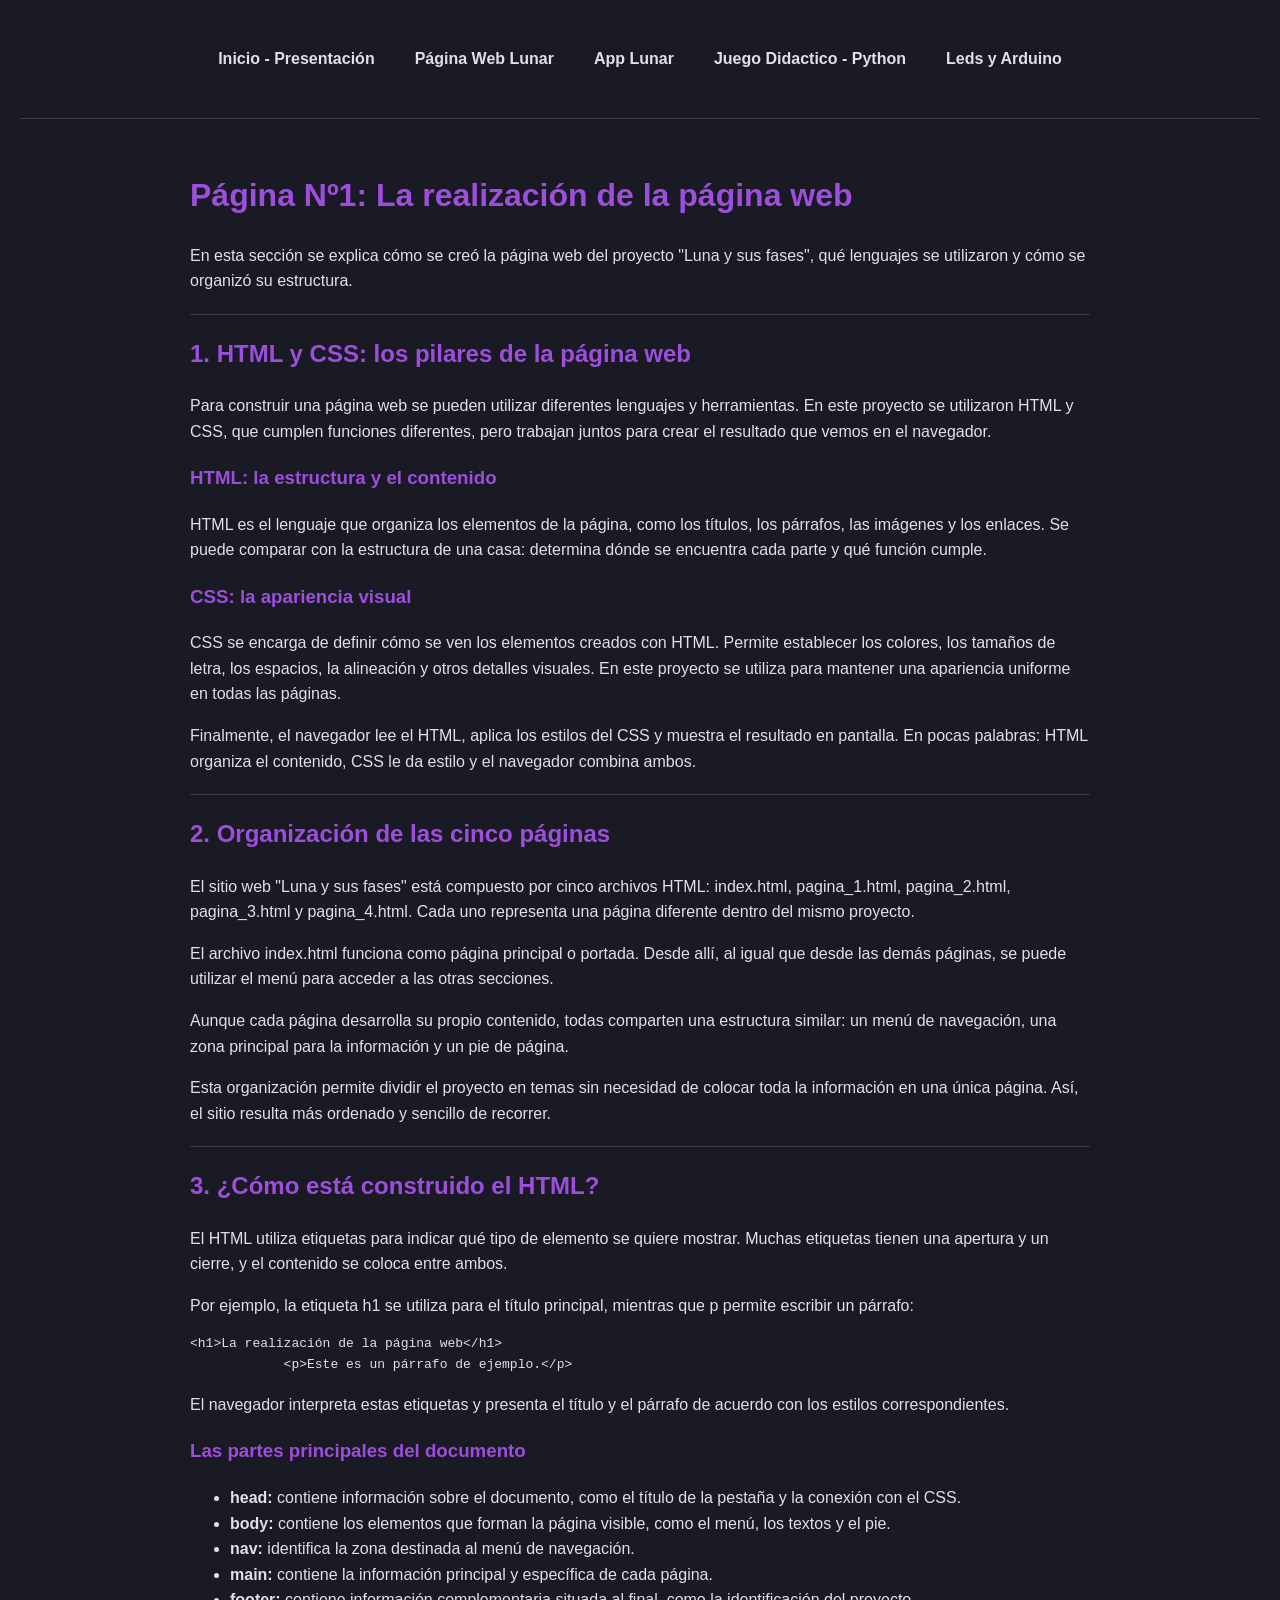
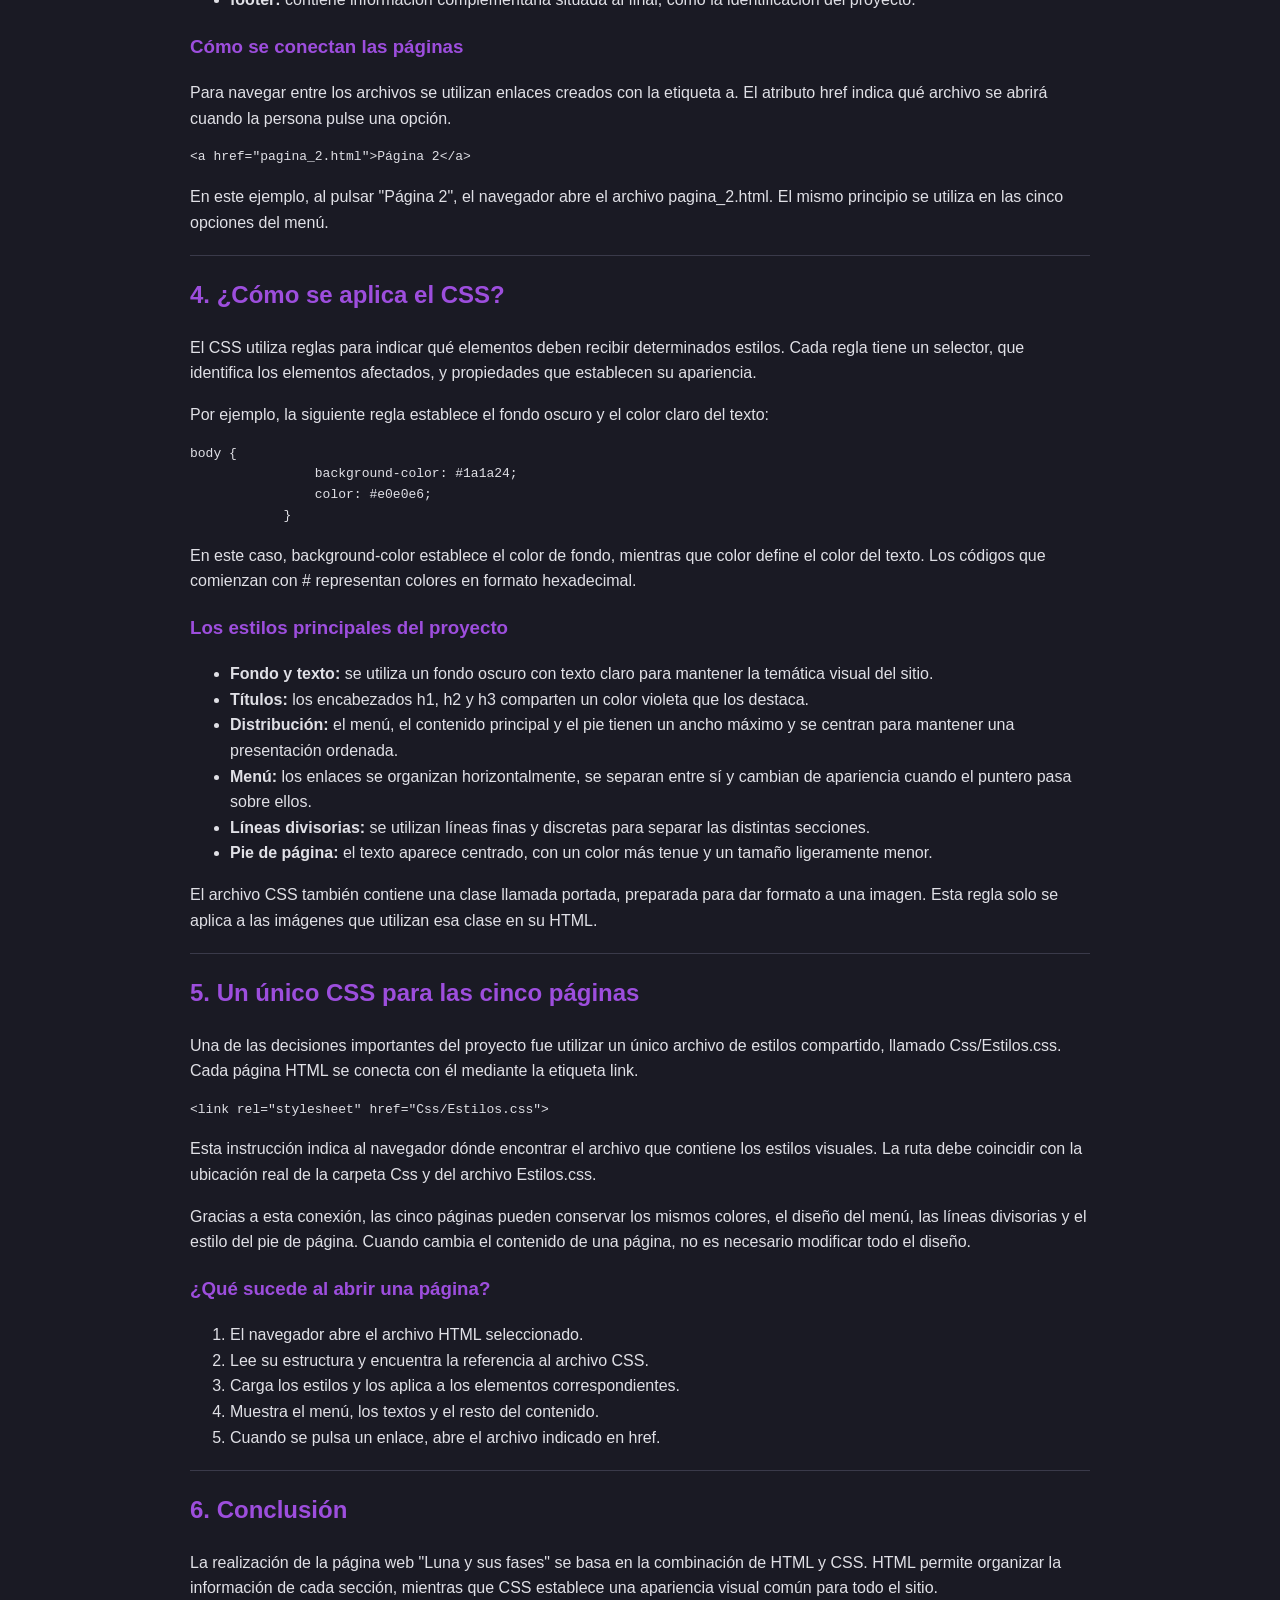
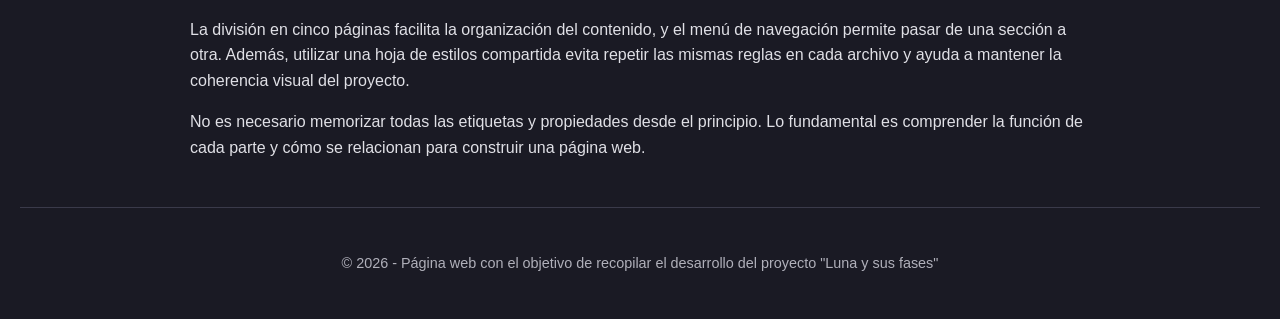
==== pagina_1.html @ 1ac2c7fb "Add files via upload" ====
<!DOCTYPE html>
<html lang="es">
<head>
    <meta charset="UTF-8">
    <meta name="viewport" content="width=device-width, initial-scale=1.0">
    <link rel="stylesheet" href="Css/Estilos.css">
    <title>Creación de la Página Web Explicativa</title>
</head>
<body>

    <nav>
        <ul>
            <li><a href="index.html">Inicio - Presentación</a></li>
            <li><a href="pagina_1.html">Página Web Lunar</a></li>
            <li><a href="pagina_2.html">App Lunar</a></li>
            <li><a href="pagina_3.html">Juego Didactico - Python</a></li>
            <li><a href="pagina_4.html">Leds y Arduino</a></li>
        </ul>
    </nav>

        <hr> 
            <main>
                <h1>Página Nº1: La realización de la página web</h1>

                <p>
                    En esta sección se explica cómo se creó la página web del proyecto
                    "Luna y sus fases", qué lenguajes se utilizaron y cómo se organizó
                    su estructura.
                </p>

                <hr>

                <h2>1. HTML y CSS: los pilares de la página web</h2>

                <p>
                    Para construir una página web se pueden utilizar diferentes
                    lenguajes y herramientas. En este proyecto se utilizaron HTML
                    y CSS, que cumplen funciones diferentes, pero trabajan juntos
                    para crear el resultado que vemos en el navegador.
                </p>

                <h3>HTML: la estructura y el contenido</h3>

                <p>
                    HTML es el lenguaje que organiza los elementos de la página,
                    como los títulos, los párrafos, las imágenes y los enlaces.
                    Se puede comparar con la estructura de una casa: determina
                    dónde se encuentra cada parte y qué función cumple.
                </p>

                <h3>CSS: la apariencia visual</h3>

                <p>
                    CSS se encarga de definir cómo se ven los elementos creados
                    con HTML. Permite establecer los colores, los tamaños de letra,
                    los espacios, la alineación y otros detalles visuales.
                    En este proyecto se utiliza para mantener una apariencia
                    uniforme en todas las páginas.
                </p>

                <p>
                    Finalmente, el navegador lee el HTML, aplica los estilos del CSS
                    y muestra el resultado en pantalla. En pocas palabras:
                    HTML organiza el contenido, CSS le da estilo y el navegador
                    combina ambos.
                </p>

                <hr>

                <h2>2. Organización de las cinco páginas</h2>

                <p>
                    El sitio web "Luna y sus fases" está compuesto por cinco archivos
                    HTML: index.html, pagina_1.html, pagina_2.html, pagina_3.html
                    y pagina_4.html. Cada uno representa una página diferente
                    dentro del mismo proyecto.
                </p>

                <p>
                    El archivo index.html funciona como página principal o portada.
                    Desde allí, al igual que desde las demás páginas, se puede utilizar
                    el menú para acceder a las otras secciones.
                </p>

                <p>
                    Aunque cada página desarrolla su propio contenido, todas comparten
                    una estructura similar: un menú de navegación, una zona principal
                    para la información y un pie de página.
                </p>

                <p>
                    Esta organización permite dividir el proyecto en temas sin
                    necesidad de colocar toda la información en una única página.
                    Así, el sitio resulta más ordenado y sencillo de recorrer.
                </p>

                <hr>

                <h2>3. ¿Cómo está construido el HTML?</h2>

                <p>
                    El HTML utiliza etiquetas para indicar qué tipo de elemento
                    se quiere mostrar. Muchas etiquetas tienen una apertura y un
                    cierre, y el contenido se coloca entre ambos.
                </p>

                <p>
                    Por ejemplo, la etiqueta h1 se utiliza para el título principal,
                    mientras que p permite escribir un párrafo:
                </p>

                <pre><code>&lt;h1&gt;La realización de la página web&lt;/h1&gt;
            &lt;p&gt;Este es un párrafo de ejemplo.&lt;/p&gt;</code></pre>

                <p>
                    El navegador interpreta estas etiquetas y presenta el título
                    y el párrafo de acuerdo con los estilos correspondientes.
                </p>

                <h3>Las partes principales del documento</h3>

                <ul>
                    <li>
                        <strong>head:</strong> contiene información sobre el documento,
                        como el título de la pestaña y la conexión con el CSS.
                    </li>
                    <li>
                        <strong>body:</strong> contiene los elementos que forman
                        la página visible, como el menú, los textos y el pie.
                    </li>
                    <li>
                        <strong>nav:</strong> identifica la zona destinada al menú
                        de navegación.
                    </li>
                    <li>
                        <strong>main:</strong> contiene la información principal
                        y específica de cada página.
                    </li>
                    <li>
                        <strong>footer:</strong> contiene información complementaria
                        situada al final, como la identificación del proyecto.
                    </li>
                </ul>

                <h3>Cómo se conectan las páginas</h3>

                <p>
                    Para navegar entre los archivos se utilizan enlaces creados
                    con la etiqueta a. El atributo href indica qué archivo se abrirá
                    cuando la persona pulse una opción.
                </p>

                <pre><code>&lt;a href="pagina_2.html"&gt;Página 2&lt;/a&gt;</code></pre>

                <p>
                    En este ejemplo, al pulsar "Página 2", el navegador abre
                    el archivo pagina_2.html. El mismo principio se utiliza
                    en las cinco opciones del menú.
                </p>

                <hr>

                <h2>4. ¿Cómo se aplica el CSS?</h2>

                <p>
                    El CSS utiliza reglas para indicar qué elementos deben recibir
                    determinados estilos. Cada regla tiene un selector, que identifica
                    los elementos afectados, y propiedades que establecen su apariencia.
                </p>

                <p>
                    Por ejemplo, la siguiente regla establece el fondo oscuro y
                    el color claro del texto:
                </p>

                <pre><code>body {
                background-color: #1a1a24;
                color: #e0e0e6;
            }</code></pre>

                <p>
                    En este caso, background-color establece el color de fondo,
                    mientras que color define el color del texto. Los códigos que
                    comienzan con # representan colores en formato hexadecimal.
                </p>

                <h3>Los estilos principales del proyecto</h3>

                <ul>
                    <li>
                        <strong>Fondo y texto:</strong> se utiliza un fondo oscuro
                        con texto claro para mantener la temática visual del sitio.
                    </li>
                    <li>
                        <strong>Títulos:</strong> los encabezados h1, h2 y h3
                        comparten un color violeta que los destaca.
                    </li>
                    <li>
                        <strong>Distribución:</strong> el menú, el contenido principal
                        y el pie tienen un ancho máximo y se centran para mantener
                        una presentación ordenada.
                    </li>
                    <li>
                        <strong>Menú:</strong> los enlaces se organizan horizontalmente,
                        se separan entre sí y cambian de apariencia cuando el puntero
                        pasa sobre ellos.
                    </li>
                    <li>
                        <strong>Líneas divisorias:</strong> se utilizan líneas finas
                        y discretas para separar las distintas secciones.
                    </li>
                    <li>
                        <strong>Pie de página:</strong> el texto aparece centrado,
                        con un color más tenue y un tamaño ligeramente menor.
                    </li>
                </ul>

                <p>
                    El archivo CSS también contiene una clase llamada portada,
                    preparada para dar formato a una imagen. Esta regla solo se
                    aplica a las imágenes que utilizan esa clase en su HTML.
                </p>

                <hr>

                <h2>5. Un único CSS para las cinco páginas</h2>

                <p>
                    Una de las decisiones importantes del proyecto fue utilizar
                    un único archivo de estilos compartido, llamado
                    Css/Estilos.css. Cada página HTML se conecta con él mediante
                    la etiqueta link.
                </p>

                <pre><code>&lt;link rel="stylesheet" href="Css/Estilos.css"&gt;</code></pre>

                <p>
                    Esta instrucción indica al navegador dónde encontrar el archivo
                    que contiene los estilos visuales. La ruta debe coincidir con
                    la ubicación real de la carpeta Css y del archivo Estilos.css.
                </p>

                <p>
                    Gracias a esta conexión, las cinco páginas pueden conservar
                    los mismos colores, el diseño del menú, las líneas divisorias
                    y el estilo del pie de página. Cuando cambia el contenido
                    de una página, no es necesario modificar todo el diseño.
                </p>

                <h3>¿Qué sucede al abrir una página?</h3>

                <ol>
                    <li>El navegador abre el archivo HTML seleccionado.</li>
                    <li>Lee su estructura y encuentra la referencia al archivo CSS.</li>
                    <li>Carga los estilos y los aplica a los elementos correspondientes.</li>
                    <li>Muestra el menú, los textos y el resto del contenido.</li>
                    <li>Cuando se pulsa un enlace, abre el archivo indicado en href.</li>
                </ol>

                <hr>

                <h2>6. Conclusión</h2>

                <p>
                    La realización de la página web "Luna y sus fases" se basa
                    en la combinación de HTML y CSS. HTML permite organizar
                    la información de cada sección, mientras que CSS establece
                    una apariencia visual común para todo el sitio.
                </p>

                <p>
                    La división en cinco páginas facilita la organización del
                    contenido, y el menú de navegación permite pasar de una
                    sección a otra. Además, utilizar una hoja de estilos compartida
                    evita repetir las mismas reglas en cada archivo y ayuda
                    a mantener la coherencia visual del proyecto.
                </p>

                <p>
                    No es necesario memorizar todas las etiquetas y propiedades
                    desde el principio. Lo fundamental es comprender la función
                    de cada parte y cómo se relacionan para construir una página web.
                </p>
        </main>
    <hr>

    <footer>
        <p>&copy; 2026 - Página web con el objetivo de recopilar el desarrollo del proyecto "Luna y sus fases"</p>
</body>
</html>
---- Css/Estilos.css ----
/* Configuración general del "cielo nocturno" */
body {
    background-color: #1a1a24;
    color: #e0e0e6;
    font-family: Arial, sans-serif;
    line-height: 1.6;
    margin: 0;
    padding: 20px;
}

/* Contenedor principal para que el texto no se estire al infinito */
main, nav, footer {
    max-width: 900px;
    margin: 0 auto;
    padding: 10px;
}

/* Títulos con el violeta destacado */
h1, h2, h3 {
    color: #9d4edd;
}

/* Menú de navegación */
nav ul {
    list-style: none; /* Quita los puntitos de la lista */
    padding: 0;
    display: flex;
    justify-content: center; /* Centra los links */
    gap: 20px; /* Separa los links entre sí */
    flex-wrap: wrap;
}

/* Estilo de los links */
nav a {
    color: #e0e0e6;
    text-decoration: none; /* Quita el subrayado feo */
    font-weight: bold;
    padding: 5px 10px;
    border-radius: 5px;
    transition: background 0.3s;
}

/* Efecto cuando pasas el mouse por encima de un link */
nav a:hover {
    background-color: #7b2cbf;
    color: #ffffff;
}

/* Líneas divisorias sutiles */
hr {
    border: 0;
    border-top: 1px solid #3a3a4a;
    margin: 20px 0;
}

/* Pie de página centrado y más tenue */
footer {
    text-align: center;
    color: #b0b0ba;
    font-size: 0.9rem;
}

/* Estilos para la portada */
.portada {
    width: 100%;
    max-height: 400px;
    object-fit: cover;
    border-radius: 8px;
    margin-bottom: 20px;
}

/* GIF del principio: franja lunar */
.gif-principio {
    width: 90%;
    max-width: 700px;
    height: 90px;
    margin: 20px auto 28px;
    overflow: hidden;
    border-radius: 8px;
    line-height: 0;
}

.gif-principio img {
    display: block;
    width: 100%;
    height: 100%;
    object-fit: cover;
    object-position: center;
}

/* GIF del final */
.gif-final {
    width: 100%;
    max-width: 650px;
    margin: 24px auto 12px;
    overflow: hidden;
    line-height: 0;
}

.gif-final img {
    display: block;
    width: 100%;
    height: 250px;
    object-fit: cover;
    object-position: center;
    border-radius: 4px;
}

/* Adaptación para celulares */
@media (max-width: 600px) {
    .gif-principio {
        width: 94%;
        height: 65px;
    }

    .gif-final {
        width: 94%;
    }

    .gif-final img {
        height: 94px;
    }
}
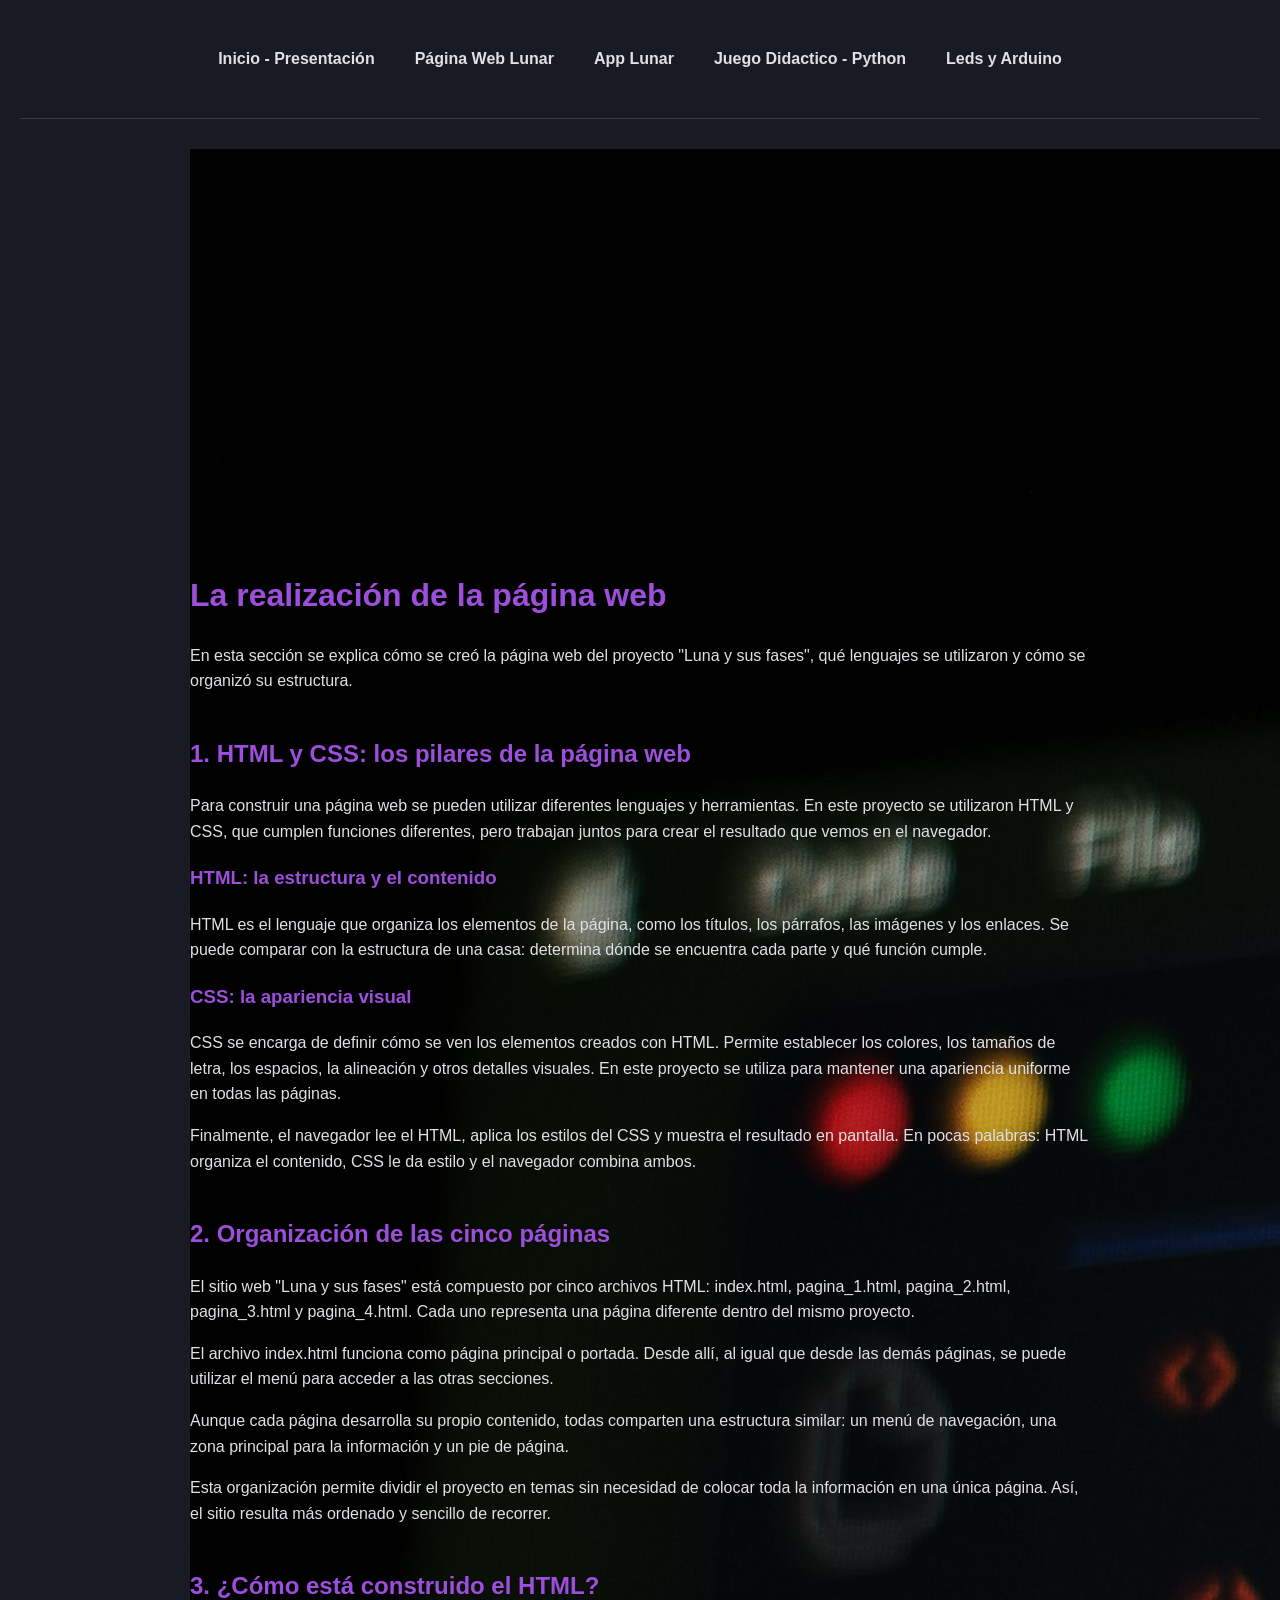
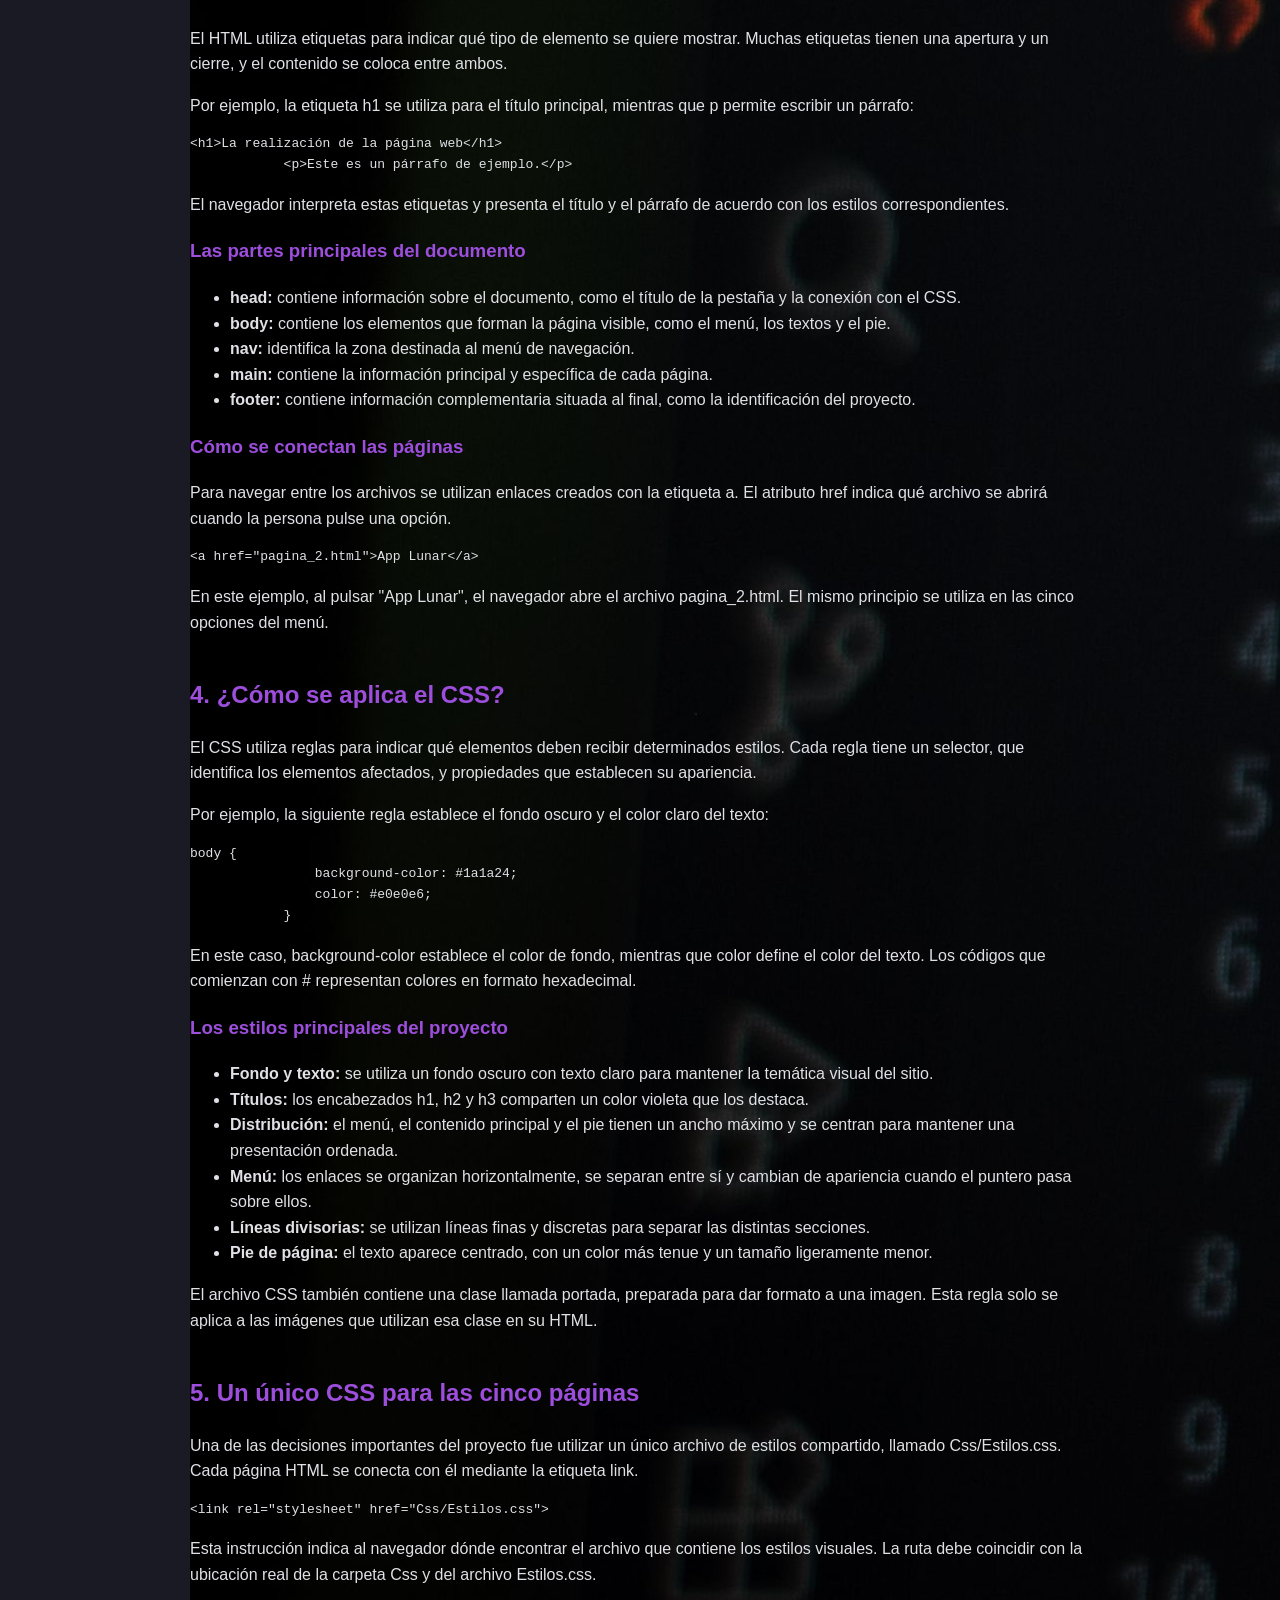
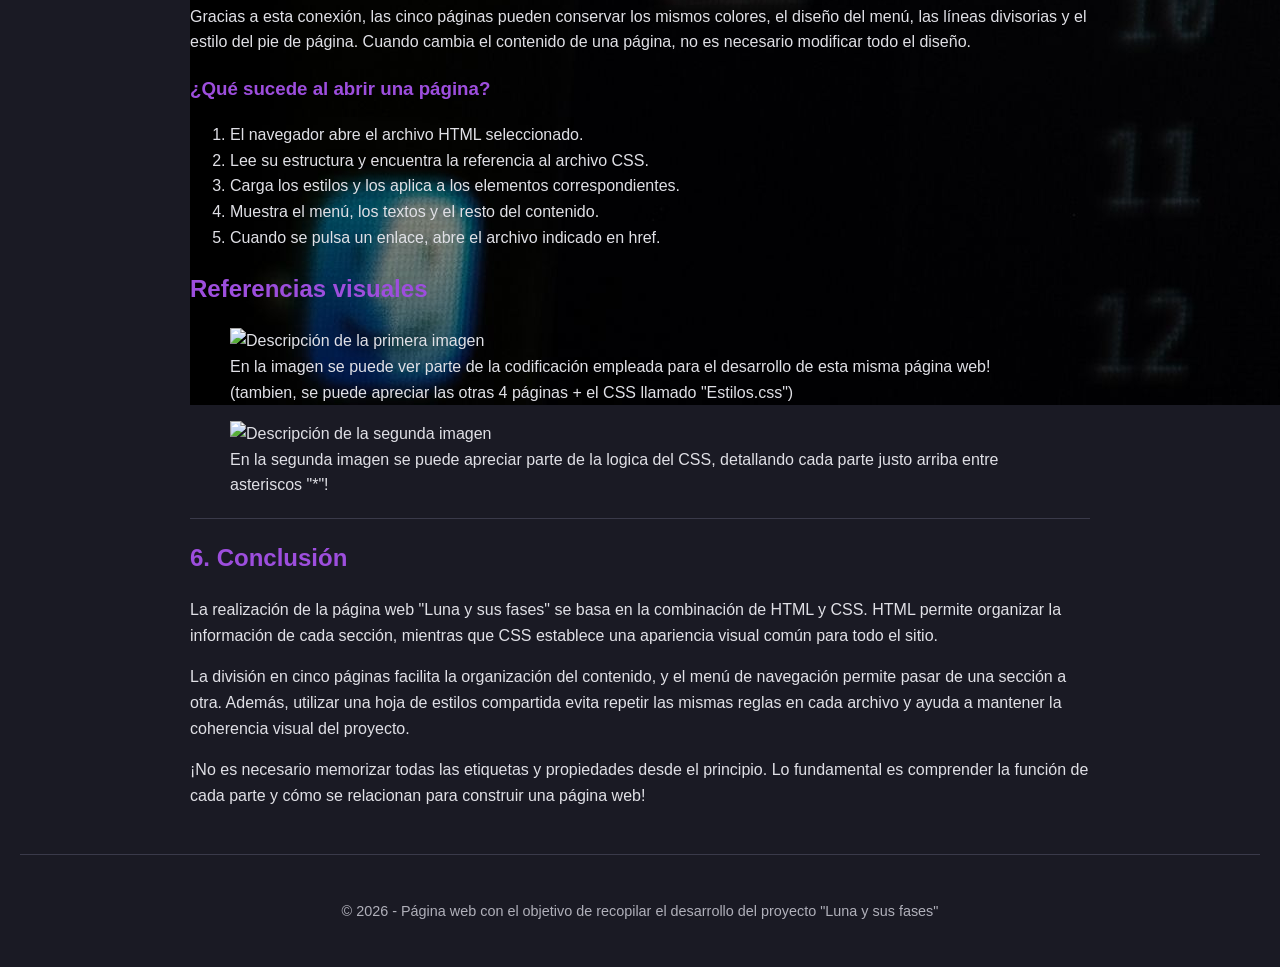
==== commit 135b5cbb: "Add files via upload" ====
--- a/pagina_1.html
+++ b/pagina_1.html
@@ -20,7 +20,11 @@
 
         <hr> 
             <main>
-                <h1>Página Nº1: La realización de la página web</h1>
+                <div class="portada">
+                <img src="Assets/html.jpg" alt="portada" class="imagen-portada">
+                </div>
+
+                <h1>La realización de la página web</h1>
 
                 <p>
                     En esta sección se explica cómo se creó la página web del proyecto
@@ -150,10 +154,10 @@
                     cuando la persona pulse una opción.
                 </p>
 
-                <pre><code>&lt;a href="pagina_2.html"&gt;Página 2&lt;/a&gt;</code></pre>
-
-                <p>
-                    En este ejemplo, al pulsar "Página 2", el navegador abre
+                <pre><code>&lt;a href="pagina_2.html"&gt;App Lunar&lt;/a&gt;</code></pre>
+
+                <p>
+                    En este ejemplo, al pulsar "App Lunar", el navegador abre
                     el archivo pagina_2.html. El mismo principio se utiliza
                     en las cinco opciones del menú.
                 </p>
@@ -257,6 +261,30 @@
                     <li>Cuando se pulsa un enlace, abre el archivo indicado en href.</li>
                 </ol>
 
+                    <section class="referencias">
+                        <h2>Referencias visuales</h2>
+
+                        <div class="galeria-referencias">
+
+                            <figure>
+                                <img src="Assets/html_real.png"
+                                     alt="Descripción de la primera imagen">
+                                <figcaption>
+                                    En la imagen se puede ver parte de la codificación empleada para el desarrollo de esta misma página web! (tambien, se puede apreciar las otras 4 páginas + el CSS llamado "Estilos.css")
+                                </figcaption>
+                            </figure>
+
+                            <figure>
+                                <img src="Assets/css_real.png"
+                                     alt="Descripción de la segunda imagen">
+                                <figcaption>
+                                    En la segunda imagen se puede apreciar parte de la logica del CSS, detallando cada parte justo arriba entre asteriscos "*"!
+                                </figcaption>
+                            </figure>
+
+                        </div>
+                    </section>
+
                 <hr>
 
                 <h2>6. Conclusión</h2>
@@ -277,9 +305,9 @@
                 </p>
 
                 <p>
-                    No es necesario memorizar todas las etiquetas y propiedades
+                    ¡No es necesario memorizar todas las etiquetas y propiedades
                     desde el principio. Lo fundamental es comprender la función
-                    de cada parte y cómo se relacionan para construir una página web.
+                    de cada parte y cómo se relacionan para construir una página web!
                 </p>
         </main>
     <hr>
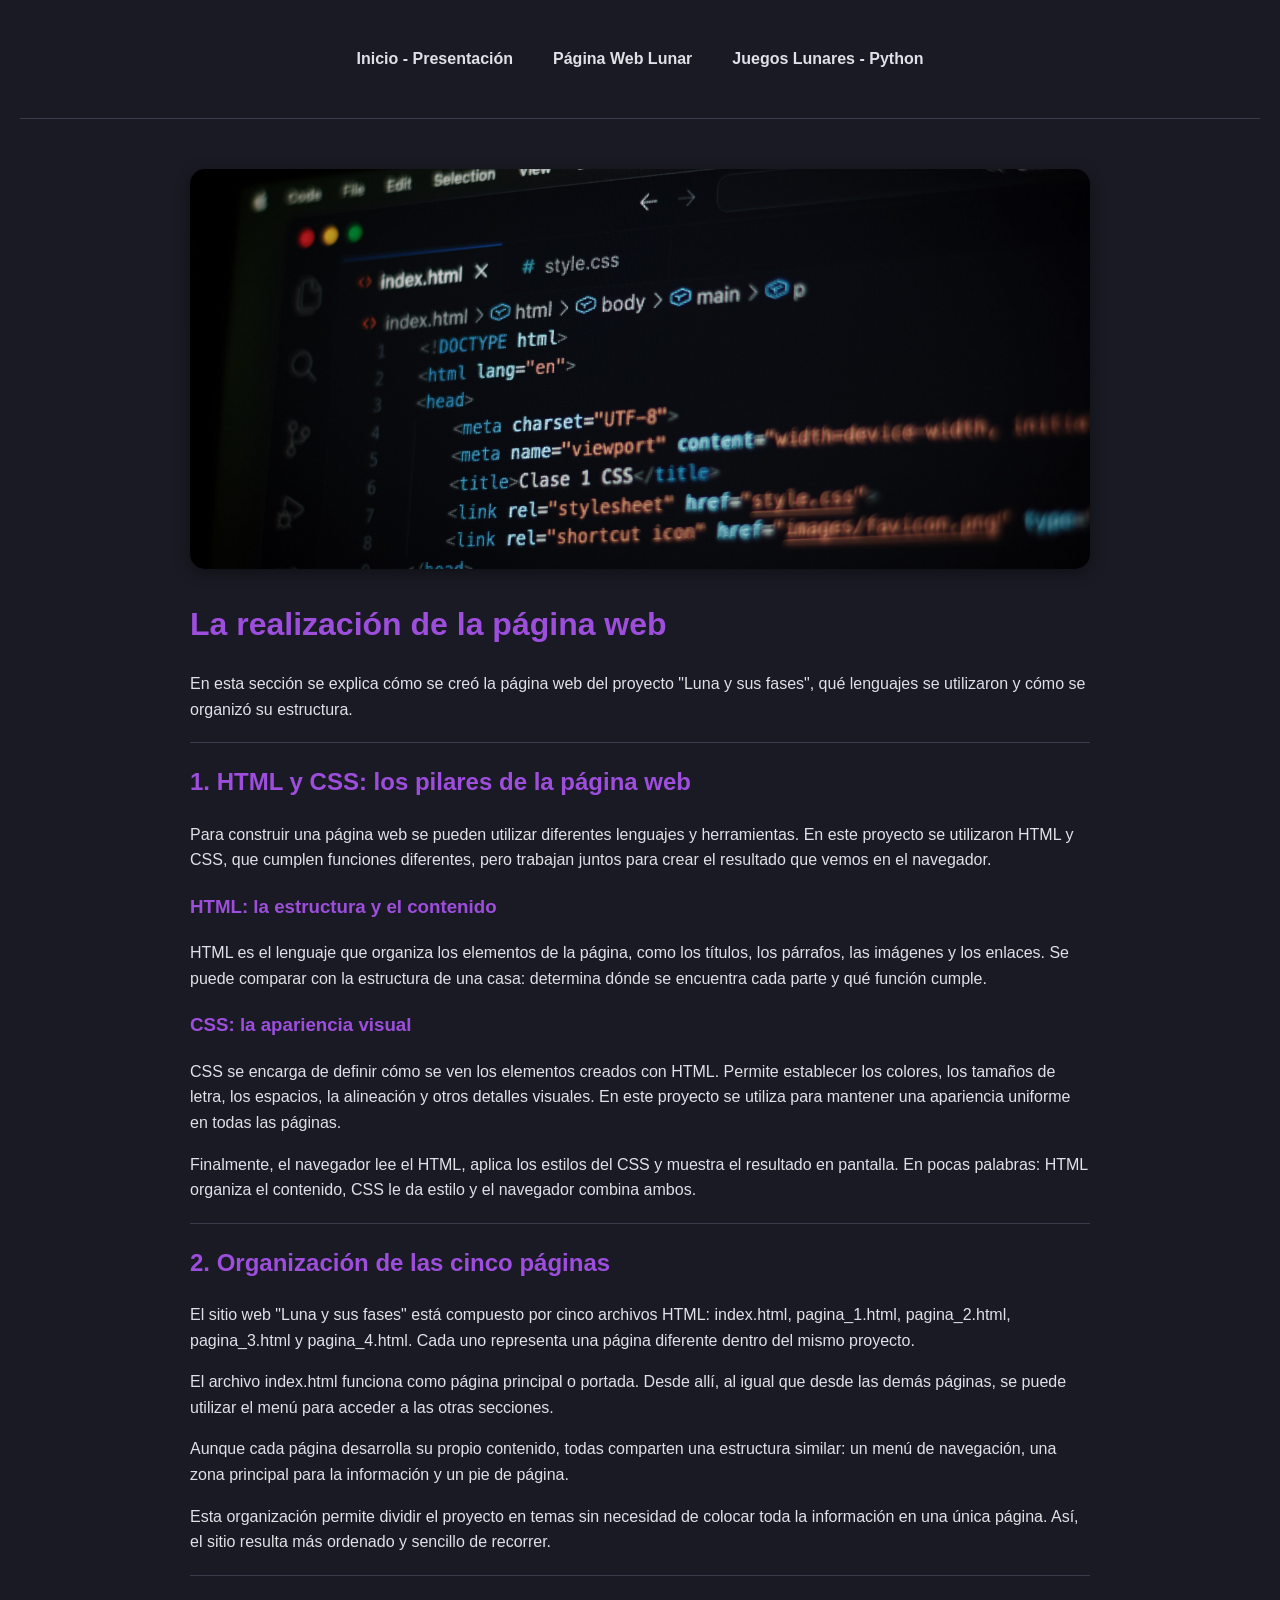
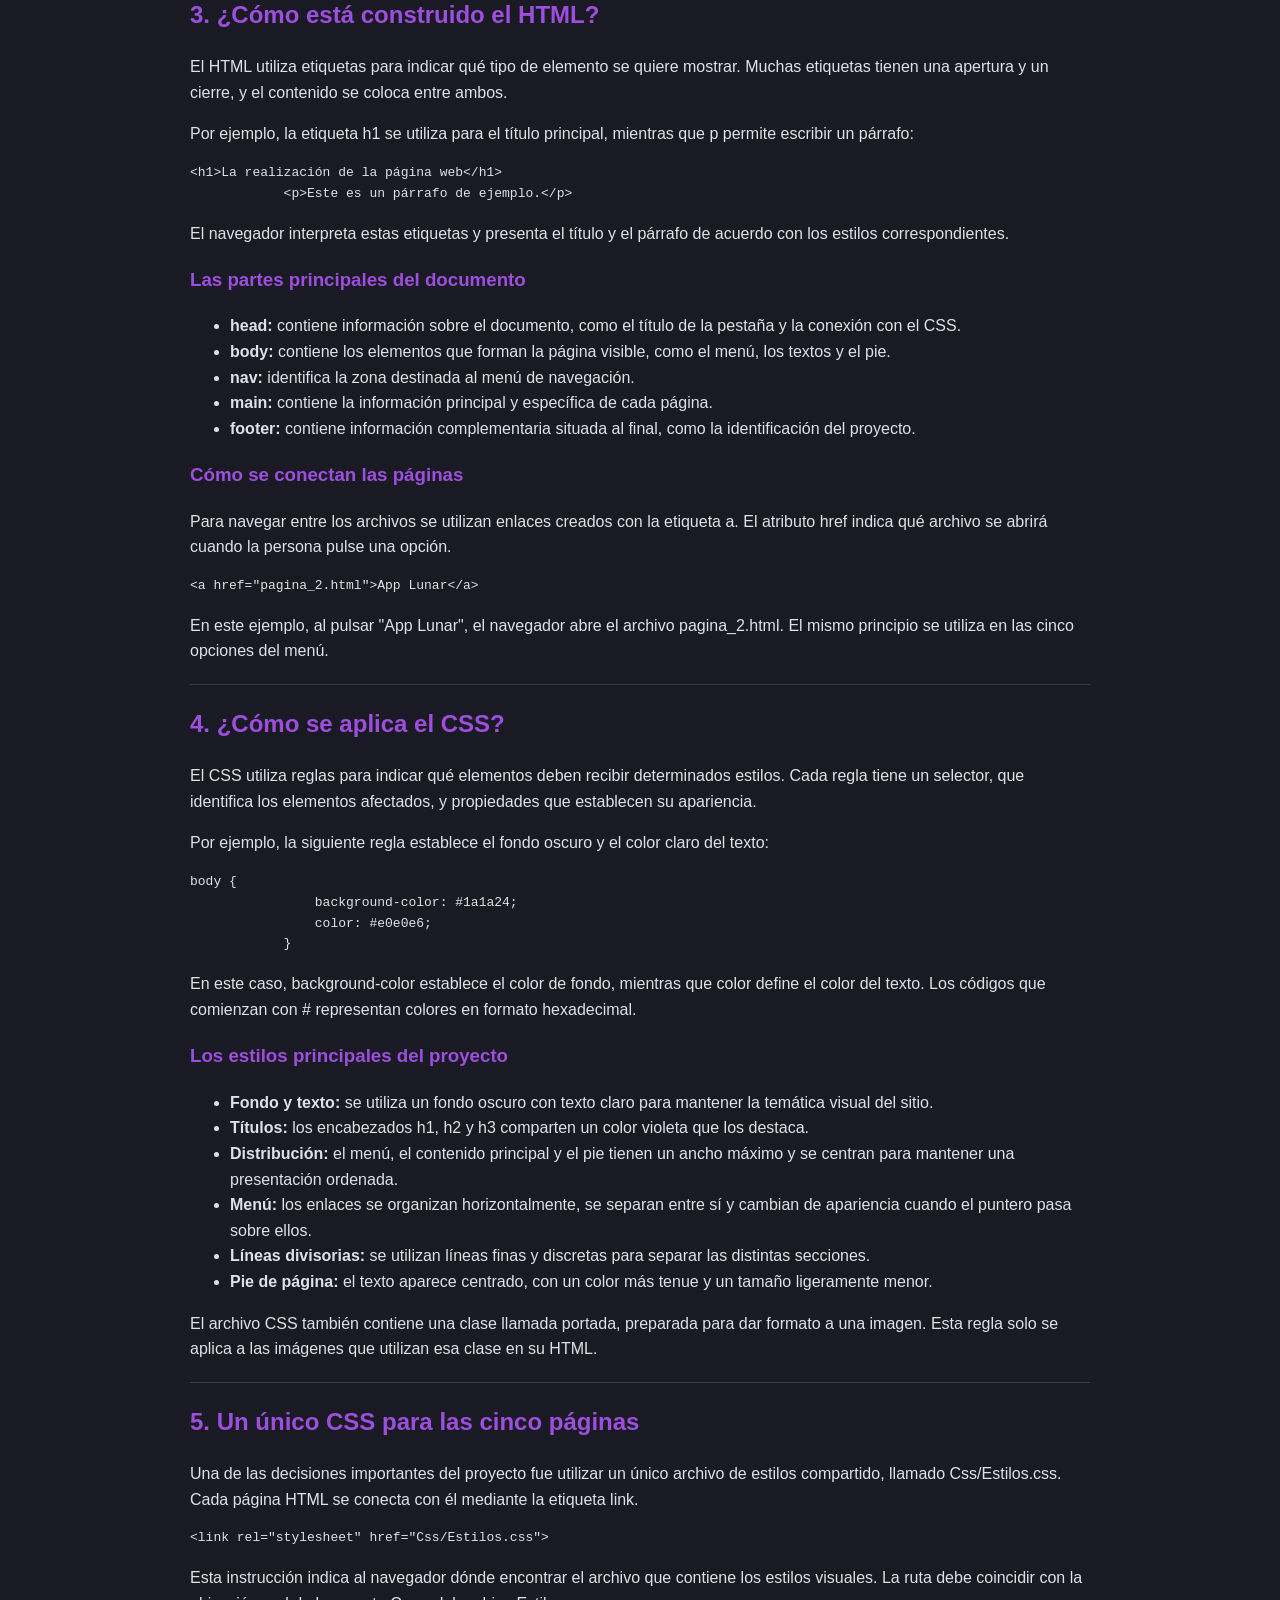
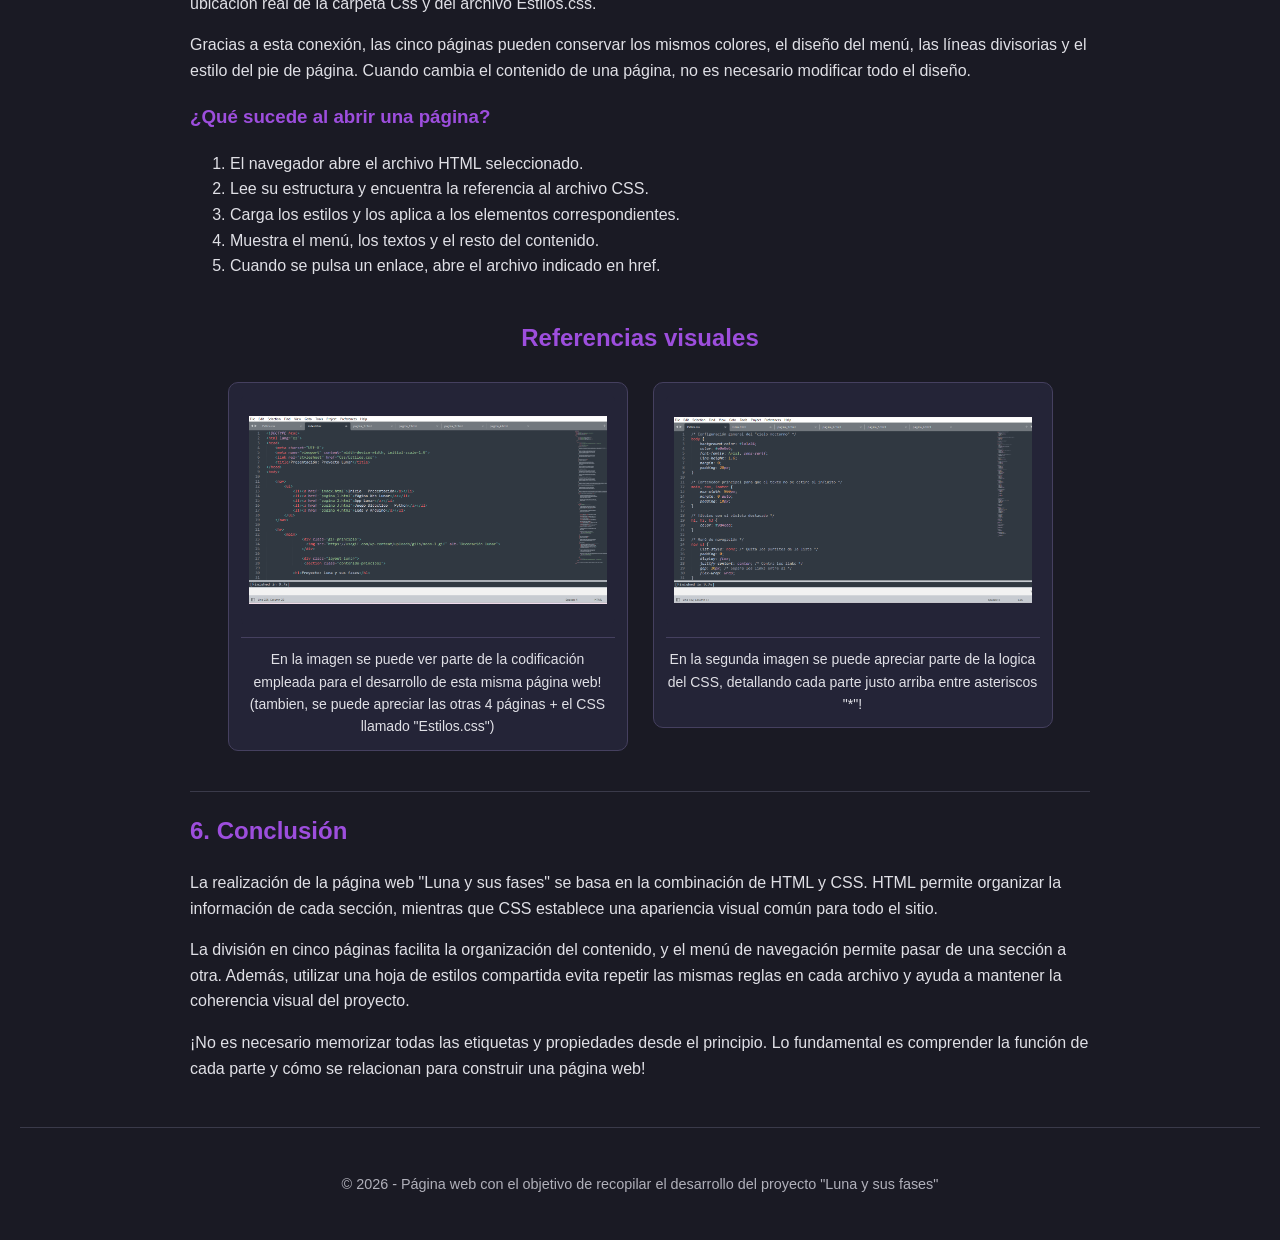
==== commit 995e44d2: "Add files via upload" ====
--- a/pagina_1.html
+++ b/pagina_1.html
@@ -12,9 +12,7 @@
         <ul>
             <li><a href="index.html">Inicio - Presentación</a></li>
             <li><a href="pagina_1.html">Página Web Lunar</a></li>
-            <li><a href="pagina_2.html">App Lunar</a></li>
-            <li><a href="pagina_3.html">Juego Didactico - Python</a></li>
-            <li><a href="pagina_4.html">Leds y Arduino</a></li>
+            <li><a href="pagina_3.html">Juegos Lunares - Python</a></li>
         </ul>
     </nav>
 
--- a/Css/Estilos.css
+++ b/Css/Estilos.css
@@ -120,4 +120,197 @@
     .gif-final img {
         height: 94px;
     }
+}
+
+
+/* Distribución principal */
+.layout-lunar {
+    display: grid;
+    grid-template-columns: minmax(0, 1fr) 320px;
+    gap: 20px;
+    align-items: start;
+    max-width: 1400px;
+    margin: 0 auto;
+    padding: 0 15px;
+}
+
+/* Contenido central */
+.contenido-principal {
+    min-width: 0;
+}
+
+/* Panel lunar a la derecha */
+.panel-lunar {
+    box-sizing: border-box;
+    width: 100%;
+    padding: 15px;
+    background: rgba(25, 30, 55, 0.92);
+    color: #f0efff;
+    border: 1px solid #777da8;
+    border-radius: 12px;
+    line-height: 1.5;
+    font-size: 13px;
+    overflow-wrap: break-word;
+}
+
+/* Título principal */
+.panel-lunar h2 {
+    margin-top: 0;
+    color: #d8d4ff;
+    font-size: 18px;
+    text-align: center;
+}
+
+/* Subtítulos */
+.panel-lunar h3 {
+    color: #c5d9ff;
+    font-size: 14px;
+}
+
+/* Párrafos */
+.panel-lunar p {
+    font-size: 13px;
+}
+
+/* Lista de fases lunares */
+.panel-lunar ul {
+    padding-left: 18px;
+}
+
+.panel-lunar li {
+    margin-bottom: 8px;
+}
+
+/* Enlaces */
+.panel-lunar a {
+    color: #bcdcff;
+}
+
+/* Adaptación para celulares */
+@media (max-width: 750px) {
+    .layout-lunar {
+        grid-template-columns: 1fr;
+    }
+
+    .panel-lunar {
+        max-width: 100%;
+    }
+}
+
+/* PORTADAS DE TODAS LAS PAGINAS */
+.imagen-portada,
+.portada-2,
+.portada-3,
+.portada-4 {
+    display: block;
+    width: 100%;
+    max-width: 1100px;
+    height: 400px;
+    object-fit: cover;
+    object-position: center;
+    margin: 20px auto 30px;
+    border-radius: 15px;
+    box-shadow: 0 4px 15px rgba(0, 0, 0, 0.4);
+}
+
+/* ADAPTACION PARA CELULARES */
+@media (max-width: 600px) {
+    .imagen-portada,
+    .portada-2,
+    .portada-3,
+    .portada-4 {
+        height: 220px;
+        border-radius: 10px;
+        margin: 15px auto 20px;
+    }
+}
+
+/* SECCION DE REFERENCIAS */
+.referencias {
+    margin: 40px auto;
+    text-align: center;
+}
+
+.referencias h2 {
+    margin-bottom: 25px;
+}
+
+/* GALERIA DE IMAGENES */
+.galeria-referencias {
+    display: flex;
+    justify-content: center;
+    align-items: flex-start;
+    gap: 25px;
+    flex-wrap: wrap;
+}
+
+.galeria-referencias img {
+    width: calc(50% - 15px);
+    max-width: 400px;
+    height: 250px;
+    object-fit: contain;
+    background-color: #242437;
+    border-radius: 10px;
+    padding: 8px;
+    box-sizing: border-box;
+}
+
+/* ADAPTACION PARA CELULARES */
+@media (max-width: 600px) {
+    .galeria-referencias {
+        flex-direction: column;
+        align-items: center;
+    }
+
+    .galeria-referencias img {
+        width: 100%;
+        max-width: 400px;
+        height: auto;
+        max-height: 300px;
+    }
+}
+
+/* CONTENEDOR DE CADA IMAGEN Y SU PIE */
+.galeria-referencias figure {
+    width: calc(50% - 15px);
+    max-width: 400px;
+    margin: 0;
+    padding: 12px;
+    background-color: #242437;
+    border: 1px solid #45405f;
+    border-radius: 10px;
+    box-sizing: border-box;
+}
+
+/* IMAGEN */
+.galeria-referencias figure img {
+    display: block;
+    width: 100%;
+    height: 230px;
+    object-fit: contain;
+    border-radius: 6px;
+}
+
+/* PIE DE FOTO */
+.galeria-referencias figcaption {
+    margin-top: 12px;
+    padding-top: 10px;
+    border-top: 1px solid #45405f;
+    color: #e0e0e6;
+    font-size: 14px;
+    line-height: 1.6;
+    text-align: center;
+}
+
+/* CELULARES */
+@media (max-width: 600px) {
+    .galeria-referencias figure {
+        width: 100%;
+        max-width: 400px;
+    }
+
+    .galeria-referencias figure img {
+        height: auto;
+        max-height: 300px;
+    }
 }
